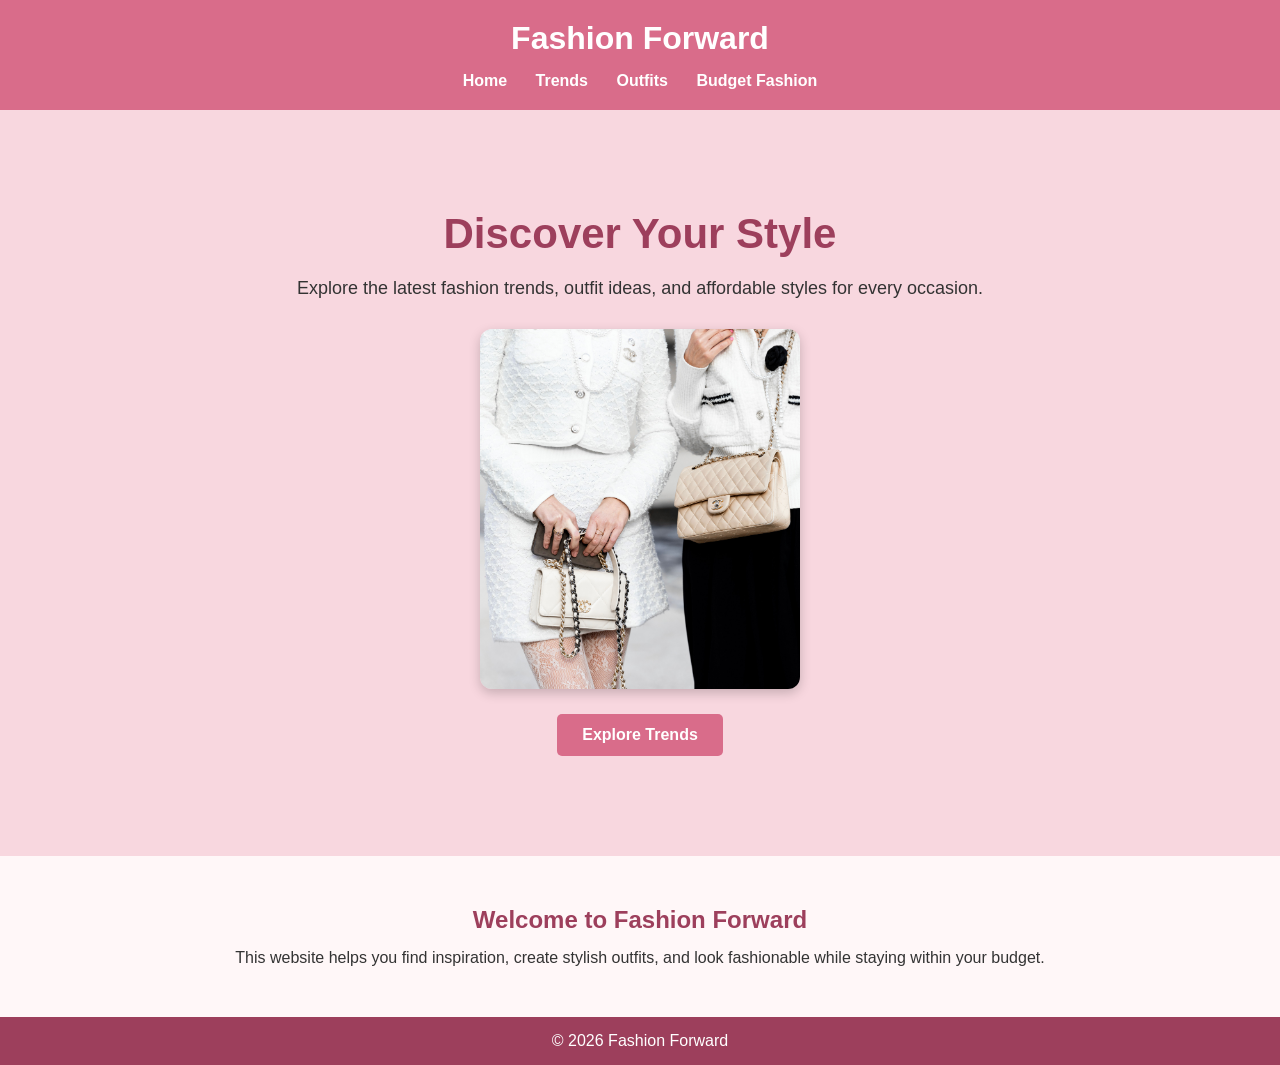
==== index.html @ c6d65851 "Complete fashion website project" ====
<!DOCTYPE html>
<html lang="en">
<head>
    <meta charset="UTF-8">
    <meta name="viewport" content="width=device-width, initial-scale=1.0">
    <title>Fashion Website</title>
    <link rel="stylesheet" href="style.css">
</head>

<body>

    <header>
        <h1>Fashion Forward</h1>

        <nav>
            <a href="index.html">Home</a>
            <a href="trends.html">Trends</a>
            <a href="outfits.html">Outfits</a>
            <a href="budget.html">Budget Fashion</a>
        </nav>
    </header>

    <main>
        <section class="hero">
            <h2>Discover Your Style</h2>
            <p>
                Explore the latest fashion trends, outfit ideas,
                and affordable styles for every occasion.
            </p>
            <img 
        src="images/fashion1.jpg" 
        alt="Fashionable white outfit with handbags"
        class="hero-image"
    >
            <a class="button" href="trends.html">Explore Trends</a>
        </section>

        <section class="about">
            <h2>Welcome to Fashion Forward</h2>
            <p>
                This website helps you find inspiration, create stylish outfits,
                and look fashionable while staying within your budget.
            </p>
        </section>
    </main>

    <footer>
        <p>&copy; 2026 Fashion Forward</p>
    </footer>

</body>
</html>
---- style.css ----
* {
    margin: 0;
    padding: 0;
    box-sizing: border-box;
}

body {
    font-family: Arial, sans-serif;
    background-color: #fff7f8;
    color: #333;
}

header {
    background-color: #d96c8a;
    color: white;
    padding: 20px;
    text-align: center;
}

header h1 {
    margin-bottom: 15px;
}

nav a {
    color: white;
    text-decoration: none;
    margin: 0 12px;
    font-weight: bold;
}

nav a:hover {
    text-decoration: underline;
}

main {
    min-height: 80vh;
}

.hero {
    text-align: center;
    padding: 100px 20px;
    background-color: #f8d7df;
}

.hero h2 {
    font-size: 42px;
    margin-bottom: 20px;
    color: #9d3f5c;
}

.hero p {
    font-size: 18px;
    margin-bottom: 30px;
}

.button {
    display: inline-block;
    background-color: #d96c8a;
    color: white;
    padding: 12px 25px;
    border-radius: 5px;
    text-decoration: none;
    font-weight: bold;
}

.button:hover {
    background-color: #b84f6d;
}

.about {
    text-align: center;
    padding: 50px 20px;
}

.about h2 {
    color: #9d3f5c;
    margin-bottom: 15px;
}

footer {
    background-color: #9d3f5c;
    color: white;
    text-align: center;
    padding: 15px;
}
.page-title {
    text-align: center;
    padding: 50px 20px 25px;
}

.page-title h2 {
    color: #9d3f5c;
    font-size: 35px;
    margin-bottom: 12px;
}

.page-title p {
    font-size: 18px;
}

.trend-container {
    display: grid;
    grid-template-columns: repeat(2, 1fr);
    gap: 25px;
    padding: 25px 10%;
    margin-bottom: 50px;
}

.trend-card {
    background-color: white;
    padding: 30px;
    border-radius: 10px;
    box-shadow: 0 3px 10px rgba(0, 0, 0, 0.15);
    text-align: center;
}

.trend-card h3 {
    color: #d96c8a;
    font-size: 24px;
    margin-bottom: 15px;
}

.trend-card p {
    line-height: 1.6;
}
.hero-image {
    display: block;
    width: 320px;
    height: 360px;
    object-fit: cover;
    margin: 25px auto;
    border-radius: 12px;
    box-shadow: 0 4px 12px rgba(0, 0, 0, 0.2);
}
.outfit-image {
    width: 180px;
    height: 220px;
    object-fit: cover;
    border-radius: 10px;
    margin: 15px auto;
    display: block;
}
.budget-table {
    width: 75%;
    margin: 30px auto 60px;
    border-collapse: collapse;
    background-color: white;
    box-shadow: 0 3px 10px rgba(0, 0, 0, 0.15);
}

.budget-table caption {
    color: #9d3f5c;
    font-size: 24px;
    font-weight: bold;
    padding: 15px;
}

.budget-table th,
.budget-table td {
    border: 1px solid #d96c8a;
    padding: 15px;
    text-align: center;
}

.budget-table th {
    background-color: #d96c8a;
    color: white;
}

.budget-columns {
    background-color: #fff7f8;
}
.fashion-video {
    display: block;
    width: 420px;
    margin: 30px auto;
    border-radius: 12px;
    box-shadow: 0 4px 12px rgba(0, 0, 0, 0.2);
}
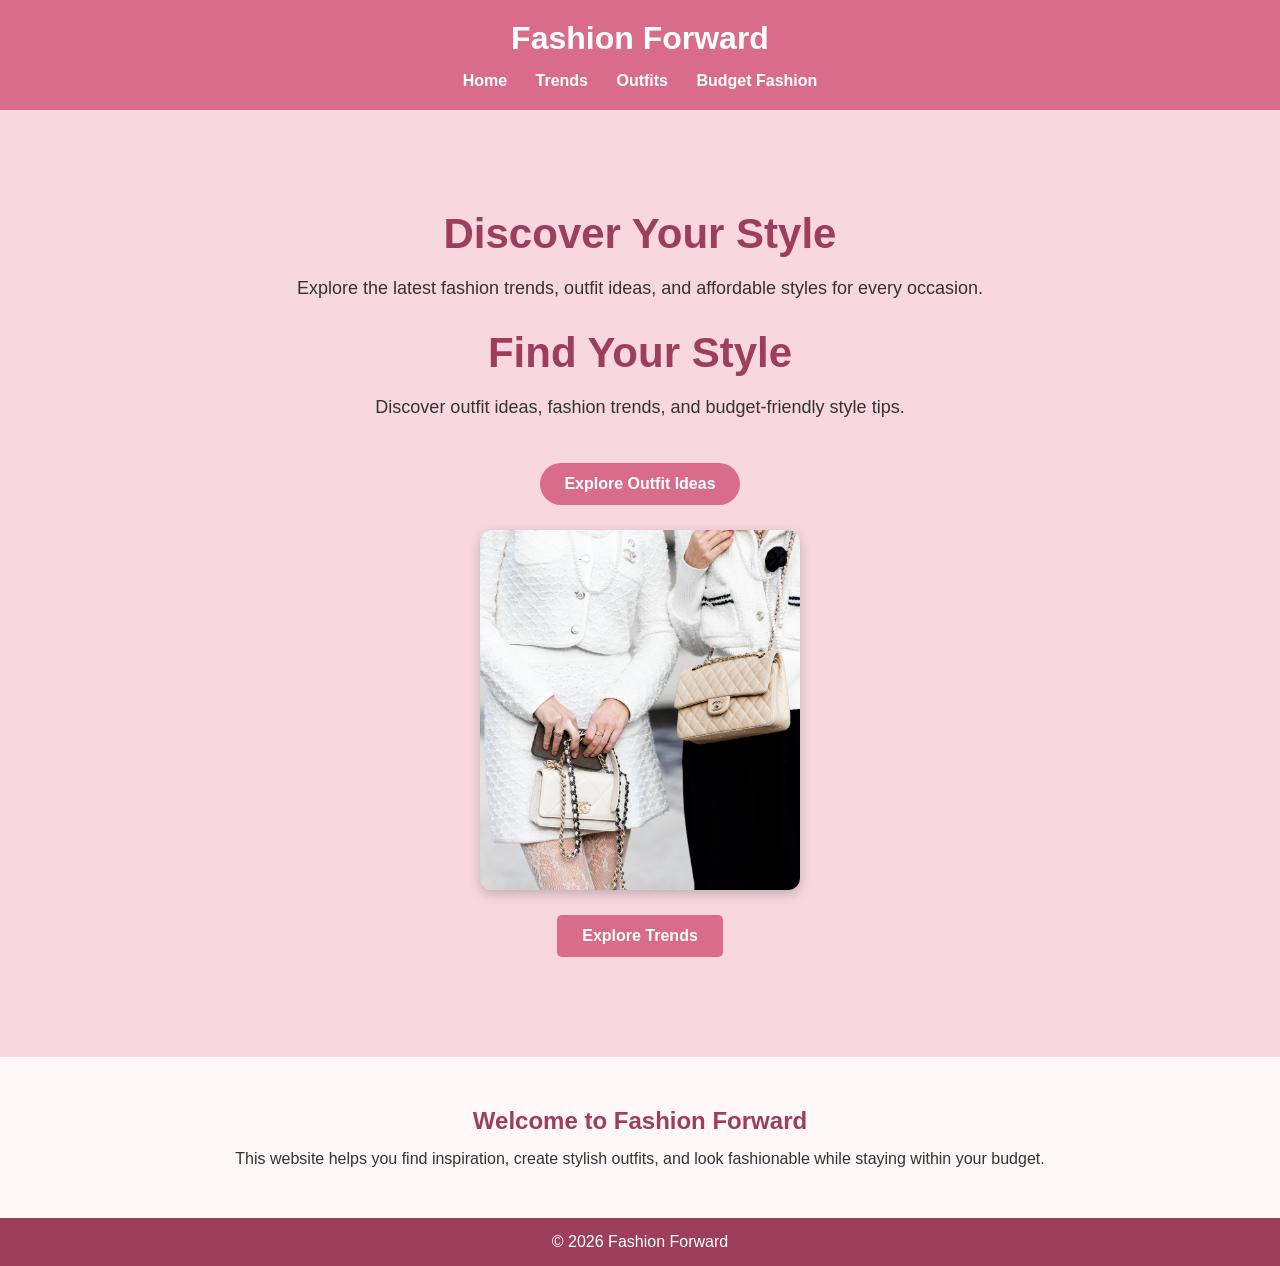
==== commit 5dccddeb: "website changes" ====
--- a/index.html
+++ b/index.html
@@ -27,6 +27,13 @@
                 Explore the latest fashion trends, outfit ideas,
                 and affordable styles for every occasion.
             </p>
+            <h2>Find Your Style</h2>
+
+    <p>Discover outfit ideas, fashion trends, and budget-friendly style tips.</p>
+
+    <a href="outfits.html" class="hero-button">
+        Explore Outfit Ideas
+    </a>
             <img 
         src="images/fashion1.jpg" 
         alt="Fashionable white outfit with handbags"
--- a/style.css
+++ b/style.css
@@ -176,4 +176,38 @@
     margin: 30px auto;
     border-radius: 12px;
     box-shadow: 0 4px 12px rgba(0, 0, 0, 0.2);
+}
+.trend-card,
+.outfit-card {
+    transition: transform 0.3s ease, box-shadow 0.3s ease;
+}
+
+.trend-card:hover,
+.outfit-card:hover {
+    transform: translateY(-8px);
+    box-shadow: 0 8px 18px rgba(157, 63, 92, 0.3);
+}
+.outfit-image,
+.trend-image {
+    transition: transform 0.3s ease;
+}
+
+.outfit-image:hover,
+.trend-image:hover {
+    transform: scale(1.04);
+}
+.hero-button {
+    display: inline-block;
+    margin-top: 15px;
+    padding: 12px 24px;
+    background-color: #d96c8a;
+    color: white;
+    text-decoration: none;
+    border-radius: 25px;
+    font-weight: bold;
+    transition: background-color 0.3s ease;
+}
+
+.hero-button:hover {
+    background-color: #9d3f5c;
 }
